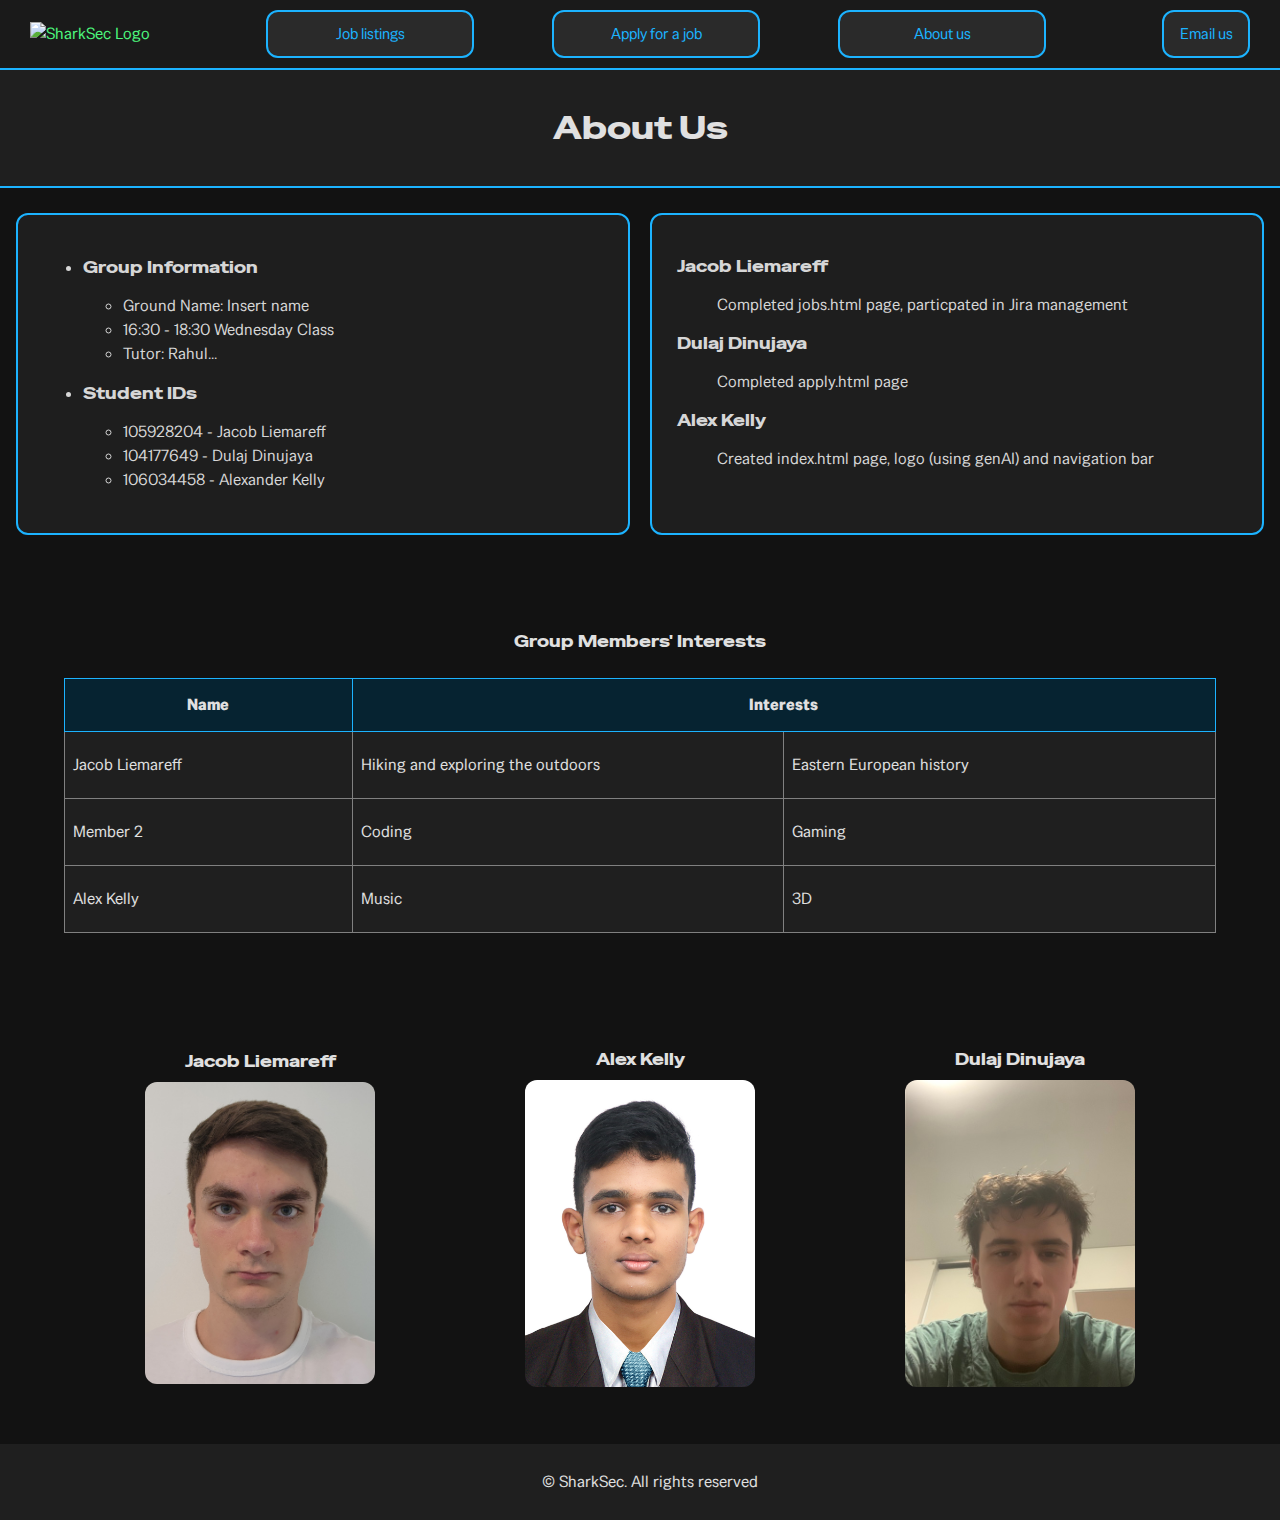
==== about.html @ 57f1396e "updated nav for all sites" ====
<!DOCTYPE html>
<html lang="en">
<head>
    <meta charset="UTF-8">
    <meta name="viewport" content="width=device-width, initial-scale=1.0">
    <title>About Page</title>
    <link rel="stylesheet" href="styles/styles.css">
    <link href="https://fonts.googleapis.com/css2?family=Special+Gothic&family=Special+Gothic+Expanded+One&display=swap" rel="stylesheet">
    <link href="https://fonts.googleapis.com/css2?family=Special+Gothic&display=swap" rel="stylesheet">
</head>
<body>
  <nav>
    <div id="nav-container">
      <div id="logo">
        <a = href="index.html"><img src="images/logo.png" alt="SharkSec Logo"></a>
      </div>

      <ul >
        <li class="button"><a href="jobs.html">Job listings</a></li>
        <li class="button"><a href="apply.html">Apply for a job</a></li>
        <li class="button"><a href="about.html">About us</a></li>
      </ul>

      <div id="emailus"><li ><a href="mailto:sharksecurity@example.com"> Email us</a></li></div>

    </div>
  </nav>

    <header class="header_jobs_page"> 
        <h1>About Us</h1> <!--Style h1, give it its own font using shorthand font property--> 
    </header>
    <!--USE SAME CLASS FOR THESE LISTS OR NAH? Maybe make list styles universal without class?-->
    <!--Nested list is generated by Gen AI. Prompt: "Can you please fix this nested loop:" (Input semi complete nested loop)-->
    <!--Change classes that are used in multiple pages to a more uniform name-->

    <div class="jobs_sections_grouped">
        <section class="jobs_page_section_1">
            <ul>
                <li><h3>Group Information</h3> <!--Simple way to make list heading font (defacto a heading)-->
                    <ul class="jobs_page_list"> <!--Reusing this class for simplicity-->
                        <li>Ground Name: Insert name</li>
                        <li>16:30 - 18:30 Wednesday Class</li>
                        <li>Tutor: Rahul...</li>
                    </ul>
                </li>
                <li><h3>Student IDs</h3>
                    <ul class="jobs_page_list">
                        <li>105928204 - Jacob Liemareff</li>
                        <li>104177649 - Dulaj Dinujaya</li>
                        <li>106034458 - Alexander Kelly</li>
                    </ul>
                </li>
            </ul>    
        </section>   
        
        <section class="jobs_page_section_2"> <!--Figure out why not styling-->
            <dl class="jobs_page_list">
                <dt><h3>Jacob Liemareff</h3></dt>
                <dd>Completed jobs.html page, particpated in Jira management</dd>
        
                <dt><h3>Dulaj Dinujaya</h3></dt>
                <dd>Completed apply.html page</dd>
        
                <dt><h3>Alex Kelly</h3></dt>
                <dd>Created index.html page, logo (using genAI) and navigation bar</dd>
            </dl>
        </section>
    </div>

    <!--Used Gen AI to modify table to includea caption and merged cell 
    Prompt:Output a HTML table (Must have cell or row merged with a caption) for members's interests.
     There are 3 members in our group. put filler text in place of names and interests. !-->
    <table border="1" id="about_table">
        <caption id="about_table_caption"><h3>Group Members' Interests</h3></caption>
        <tr>
          <th>Name</th>
          <th colspan="2">Interests</th>
        </tr>
        <tr>
          <td>Jacob Liemareff</td>
          <td>Hiking and exploring the outdoors</td>
          <td>Eastern European history</td>
        </tr>
        <tr>
          <td>Member 2</td>
          <td>Coding</td>
          <td>Gaming</td>
        </tr>
        <tr>
          <td>Alex Kelly</td>
          <td>Music</td>
          <td>3D</td>
        </tr>
      </table>

      <!--The below images related code is primariliy Gen AI. 
      Prompt: How would I make three images go in the middle of a webpage, 
      horizontally aligned, but centered in he middle and add heading to each of the images-->
      <!--Then prompted again: "they are still stacked vertically"-->
      <div id="about_image-container">
        <div class="about_image-item">
            <h3>Jacob Liemareff</h3>
            <img src="Images/Jacob.jpg" alt="Image of Alex Jacob Liemareff">
        </div>
        <div class="about_image-item">
            <h3>Alex Kelly</h3>
            <img src="Images/dulaj_dinujaya.jpg" alt="Image of Alex Kelly">
        </div>
        <div class="about_image-item">
            <h3>Dulaj Dinujaya</h3>
            <img src="Images/alex.jpg" alt="Image of Dulaj Dinujaya">
        </div>
    </div>


    <footer> <!--At the bottom of the webpage, they contain copyright notices, author info, contact, disclaims or links-->
        <p>&copy; SharkSec. All rights reserved</p> <!--the &copy creates the copyright logo-->
    </footer>
</body>
</html>
---- styles/styles.css ----
body {
    margin: 0;
    background-image: url('../images/sharkbackground.png');
    background-attachment: fixed;
    background-size: cover;
    background-repeat: no-repeat;
    background-position: center;

    font-family: "Special Gothic"; /* (Was Popins) Selects the font used. Be sure to add back-up font*/ 
    margin: 0; /*Ensures browsers apply NO default margin*/
    padding: 0; /*Gets rid of interanl spacing*/
    line-height: 1.5em; /*Vertical line spacing (text)*/
    background-color: #121212; /* Dark background */
    color: #e0e0e0; /* Light text color for contrast */
    
    
}
html, body {
    height: 100%; /* make html and body stretch to fill window */
    display: flex;
    flex-direction: column;
    min-width: 768px;
}

h1 {font: normal 2em "Special Gothic Expanded One";}
h2 {font: normal 1.5em "Special Gothic Expanded One";}
h3 {font: normal 1em "Special Gothic Expanded One";}

#nav-container{
    display: flex;
    justify-content: space-between; /* logo on left, links on right */
    align-items: center;
}
nav {
    border-bottom: 2px solid #1cb3ff;
    
    background-color: #1a1a1a;
    padding: 10px 30px;
}
nav ul {
    display: flex;
    
    list-style: none;
    justify-content: space-around;
    gap: 10%; /* space between buttons */
    margin: 0;
    padding: 0px;
}
a:link { text-decoration: none;}

nav ul li a {
    display: flex; 
    margin: 10px 20px 10px 20px;
}
#emailus {
    width: 5vw;
    list-style: none;
    border: 2px solid #1cb3ff;
    border-radius: 12px;
    padding: 10px 10px 10px 10px;
    background-color: #2a2a2a;
}
#emailus a{
    display:flex;
    text-decoration: none;
    color: #1cb3ff;
    justify-content: center;
    font-size: clamp(.4rem, 1.2vw, 1.1rem);
}
/* change border colour on hover */
#emailus:hover, .button:hover, .centeredsection:hover, #nexttoshark:hover {
    border-color: #4df77d;
}
#logo img {
    width: 100px;
    object-fit: cover;
    color: #4df77d;    
}
#logo a:hover, #sharkeat:hover{ filter: hue-rotate(-90deg);}

#sharkeat:hover{ transition: filter 1s ease;} /* ease into colour */

#homepage{ height: 400px;
    line-height: 50px;
    flex: 1;
    padding-left: 50px;
    padding-top: 100px;
    font-size: 20px;
}
#sharkeat {
    display: flex;
    justify-content: center;
    width: clamp(300px, 50vw, 900px);
    
    border-radius: 12px;
    margin-left: 25px;
    margin-top: 100px;
    margin-bottom: 100px;
    flex: 1;
    
}

#nexttoshark {
    width: 80%;
    border: #1cb3ff 2px solid;
    border-radius: 12px;
    margin-left: 25px;
    margin-top: 100px;
    margin-bottom: 100px;
    padding-left: 50px;
    padding-top: 25px;
    font-size: 20PX;
    
}
#nexttoshark li{ padding-top: 20px;}
.button {
    border: 2px solid #1cb3ff;
    border-radius: 12px;
    background-color: #2a2a2a;
    padding: 10px 10px -10px -10px;
    width: 20vw;
}

.button a {
    color: #1cb3ff;
    text-decoration: none;
    display: flex;
    justify-content: center;
    font-size: clamp(.4rem, 1.2vw, 1.1rem);
}
.centeredsection{
    flex: 1;
    padding: 2rem;
    border: 2px solid #1cb3ff;
    border-radius: 12px;
    margin: 25px;
    padding: 25px 25px 25px 25px;
    width: 42vw;
    font-size: 20px;
    line-height: 2.5em;
}

.centeredsection li, #nexttoshark li{  margin-bottom: 20px}
.centeredsection h2, p{ display: block;}



#maincontainer
{ display: flex;
    align-items: stretch; /* Makes both columns equal height */
    gap: 2rem; /*  spacing between columns */
}

/*Below code Jacob responsible for!!!*/  
/*Do mobile optimisation*/
/*Style the header better in next visit*/
/*Use different font for H1 element???? Check requirments again*/

.header_jobs_page{ /*Should we make this universal could be different on other pages I guess?*/
    background-color: #1f1f1f; /* Dark header background */
    text-align: center; /*Aligns test in the center*/
    padding: 1rem; /*Padding is the space between the text and element borders, used rem, is uniform and better for sacaling, think about changing everything to rem*/
    border-bottom: 2px solid #1cb3ff;/*EDIT: Changed thickness to 2px, 7 was a bit overwhelming I reakon, open to reversion*/ /*Boder thickness is set to 7px and its color is solid light blue*/ 
    transition: border-color 0.2s ease; 
    color: #e0e0e0;
}

.header_jobs_page:hover{
    border-bottom-color:#1cb3ff;
    /*<h1> elements should have their font variant, size and family etc. set using the short-hand font property. Ask tutor, seems unnecessary*/
}

footer{ /*Add hover to text, color, again, is open to change as with other elements*/
    background-color: #1f1f1f; /*Footer should be universal accross all pages?*/
    text-align: center; 
    padding: 10px; /*The space between an elements content and the border*/
    clear: both; /*Ensures that floated elements sit below the footer (aside caused trouble when I floated it right, which was a requirement*/
    color: #e0e0e0;
    width: 100%;
    
    
}


.jobs_sections_grouped{
    display: flex; /*Enables flexbox*/
    gap: 20px; /*Adds 20 pixels of space inbetween both sections*/
    justify-content:center; /*Horizontally aligns items*/
}

.jobs_page_section_1, .jobs_page_section_2{
    background-color: #1e1e1e; /*Sets the background colour to dark*/
    padding: 25px; /*should I do rem*/
    border-radius: 12px; /*Creates rounded edges*/
    border-style: solid; /*As the name imples makes the border solid*/
    border-width: 2px; /*Specifies the width of the border*/
    width: 48%; /*Sets the width of BOTH sections to 48% the width of the webpage*/
    margin-top: 25px; /*Ensures space above an element here that space is 25px*/
    box-sizing: border-box; /*makes the height/width of an element include padding, boder, and content(makes sections fit side by side better)*/
    border-color: #1cb3ff; /*Original border colour befpre hovered over*/
    transition: border-color 0.2s ease; /*The length of the transition between colours, ease is the transition style*/
    color: #d6d6d6;
    
}

.jobs_page_section_1:hover{border-color: #4df77d;} /*Adds the hover property makes the sections change colour to green when hovered over*/
.jobs_page_section_2:hover{border-color: #4df77d;}

.jobs_page_list li{ /*Adding the Li means that only the INDIVIDUAL LISTS go bold one at a time!*/
    font-weight: normal;
    transition: font-size 0.2s ease, font-weight 0.2s ease; /*Defines transition parameters when hovered over*/
}

.jobs_page_list li:hover{ /*Hover property (changes to transition parameters when hovered over*/
    font-size: 16.5px; /*Think about using em instead*/
    color: #4df77d; /*The colour the text changes to*/
    font-weight: 500; /*The thikness of the font*/
} /*Removed the bolded hover feature for non-lists*/


/*Comment the hell out of the below code on next visit!*/

.jobs_container {
    width: 100%;
    overflow: hidden; /* Clears the floats inside */
    padding: 50px;/*The distance from the left to the image*/
    box-sizing: border-box; /*makes the height/width of an element include padding, boder, and content(makes sections fit side by side better)*/
    min-height: 100vh;
}

.jobs_image-box { /*This relates to the div encasing the image itself*/
    float: left; 
    width: 55%;
    padding: 10px;
    box-sizing: border-box; 
    animation: mySlide; /*CALL this in @keyframes*/
    animation-duration: 1s; /*Anniamtion duration*/
    animation-duration: 3s;
    animation-fill-mode: forwards; /*Keeps animation in place after execution*/
    
}   
/*Impossible to make the animation start when I reach the image without JS, but I chose to leave this for personal future experimentation*/
/*So currently the image does slide accross, however when you refresh the page (to see it you have to refresh while viewing img*/
@keyframes mySlide {
    from {
      transform: translateX(0); /* Start at original position */
    }
    to {
      transform: translateX(45px); /* Move 20px to the right */
    }
  }
  

.jobs_image-box img {
    width: 100%;
    height: auto;
    display: block; /*Makes the image behave like a block?*/
    border-radius: 17px; /*Rounds the edges*/
}

.jobs_page_aside {
    background-color: #1e1e1e;
    padding: 10px;
    width: 25%;
    float: right;
    border-top: 4px solid #1cb3ff;
    transition: border-color 0.2s ease;
    box-sizing: border-box;
    color: #d6d6d6;
}

.jobs_page_aside:hover {
    border-top-color: #4df77d;
}

.jobs_page_aside h3 { /*Styles the h3 for jobs_page_aside classs*/
    margin-bottom: 10px;
    color: #1cb3ff;
}

#jobs_page_list_ol {
    font-weight: normal;
    transition: font-size 0.2s ease, font-weight 0.2s ease;
}

#jobs_page_list_ol li:hover {
    font-size: 16.5px; /*Think about using em instead*/
    color: #4df77d; /*The colour the text changes to*/
    font-weight: 500; 
}

/* --------------------------------------------------- css for apply.html page---------------------------------------------------------- */
main {
    max-width: 800px; 
    margin: 2em auto;   /* use auto to center the margine */
    padding: 2em;   /* */
    background-color: #1e1e1e;  /* put backgroung to dark color */
    border-radius: 12px;    /* making corners rounded and with 12 px radius */
    border: 2px solid #1cb3ff;  /* making border solid and put color to light blue  */
    color: #e0e0e0;     /* changing the text color */
    box-shadow: 0 0 30px rgba(28, 179, 255, 0.2);   /* gives a little glowing shadow effect in the border */
    flex: 1; /* take up space vertically */
}


form {
    display: flex;  /* puting the flexbox layout to the form */
    flex-direction: column; /* arrange the elements in the form */
    gap: 1.5em; /* adding the spacing between each element in the form */
}

label {
    font-weight: bold;  /* making the text in the lable bold */
    margin-top: 0.5em;  /* adding the space between each lable  */
    color: #1cb3ff;     /* making the lanle color to light blue  */
}


input[type="text"], 
input[type="email"],    
input[type="tel"],  
input[type="date"], 
select,     /* by selecting above input types called text, email, tel, and date it will use below stlying for all places that these inputs are use in apply.html   */
textarea {
    padding: 0.8em;
    background-color: #2a2a2a;  
    border: 1px solid #555;     /* add a lightly dark gray outline around the fields */
    border-radius: 8px;     /* rounding the cornes in the fields */
    color: #e0e0e0;     /* putting the text to a light color  */
    font-size: 1em;    
}   


input:focus,        /* by using focus, when someone click one of input or select or text area options in the form it will change according to this */
select:focus,       
textarea:focus {       
    outline: none;      
    border-color: #4df77d;      /* putting the color to light green  */
    box-shadow: 0 0 5px #4df77d;    /* making the small shadow around the box */
}


fieldset {
    border: 1px solid #1cb3ff;  
    border-radius: 10px;    /* making the corners rounded */
    padding: 1.5em;     
}


legend {
    font-weight: bold;  /* converting to the bold text */
    font-size: 1.1em;   /* changin the font size to 1.1 times the original size */
    color: #1cb3ff; /* changhin the color to a light blue */
}


button {
    background-color: #1cb3ff;  
    color: #121212;     /* changing the text color inside the button to a dark color  */
    padding: 0.8em 2em;     
    border: none;       /* removing the default border */
    border-radius: 10px;        /* making the corners round in the border */
    cursor: pointer;        /* when hovering the border cursor will change in to the pointer */
    font-size: 1em;    
    font-weight: bold;      /* making the text bold in the border */
    transition: background-color 0.3s ease, color 0.3s ease;   /* this makes a soomth transition when hover */
}


button:hover {
    background-color: #4df77d;  /* making the background color change when hover */
    color: #121212;     /* even in hover this makes the text color same as before  */   
}




/*Below is About page code*/
/*Once deal with htmnl find way to style the heading of the nested list "Group Information" and "Student IDs" to make Special Gothic Expanded One font*
/*Style table/images*/
/*FIX THIS*/
.jobs_page_list dd {
    font-weight: normal;
    transition: font-size 0.2s ease, font-weight 0.2s ease; /*Defines transition parameters when hovered over*/
}

.jobs_page_list dd:hover {
    font-size: 16.5px; /*Think about using em instead*/
    color: #4df77d; /*The colour the text changes to*/
    font-weight: 500; /*The thikness of the font*/
}

/*for the about_table/about_table_cation styling Gen AI was used. 
Prompt: when styling a table how would I make the caption sit on top of the table? Here is my code so far,
 it makes the caption sit to the side: #about_table { display: flex; align-items: ; }
*/
#about_table {
    border-collapse: collapse; /* Optional: For cleaner borders */
    border-radius: 12px; /*Why not working*/
    width: 90%; /* Adjust table width if needed */
    margin: auto; /* no flex-box as that would need container, this is easier (saves time as this was styled close to deadline) */;
    margin-top: 80px; /*Adds space between table and above element*/
    margin-bottom: 50px;
    background-color:#1f1f1f;
    flex: 1;
}

#about_table th {
    height: 50px;
    border-color: #1cb3ff;
    background-color: #062331;
    transition: border-color 0.2s ease;
}

#about_table th:hover {
    border-color: #4df77d;
    background-color: #0c4864;
}

#about_table td {
    background-color: #1f1f1f;
    transition: background-color 0.2s ease;  /*Defines transition parameters when hovered over*/
    height: 50px;
    padding: 0.5em;
}

#about_table td:hover {
    font-size: 16.5px; /*Think about using em instead*/
    background-color: #353535; /*The colour the text changes to*/
    font-weight: 500;
}


/*The following two blocks of code are made with Gen AI.
 Prompt: "On my table the interests section is split in half but not evenly how to fix: Here HTML:" (I gave Chat GPT my existing HTML)
 Prompt: "now the name section is too small" followed up with "surely there is a more easy way weith less code, all I want is for the name section to be bigger"
 It gave me the following CSS outputs, which I modified. */
#about_table td:nth-child(2),
#about_table td:nth-child(3) {
  width: 30%;
}

#about_table td:first-child,
#about_table th:first-child {
  width: 20%;
}


#about_table_caption {
    caption-side: top; /* Ensures the caption sits above the table */
    text-align: center; /* Center-align the caption */
    font-weight: bold;
    margin-bottom: 10px; /* Add spacing below the caption */
}

/*Gen AI code. Prompt: "How would I make three images go in the middle of a webpage, 
horizontally aligned, but centered in he middle and add heading to each of the images"*/
/* Ensures the container fills the viewport and centers content */
/*Then prompted again: "they are still stacked vertically"*/
#about_image-container {
    display: flex;
    flex-direction: row; /* Ensures horizontal alignment */
    justify-content: center;
    align-items: center; /* Centers vertically */
    gap: 150px; /* Adds space between items */
    margin-bottom: 50px;
    margin-top: 50px /*Space from above element*/
    
}

.about_image-item {
    text-align: center;
}

.about_image-item img {
    max-width: 230px; /* Adjust to scale images down */
    height: auto;
    border-radius: 12px;
}

.about_image-item h3 {
    margin-bottom: 10px;
}
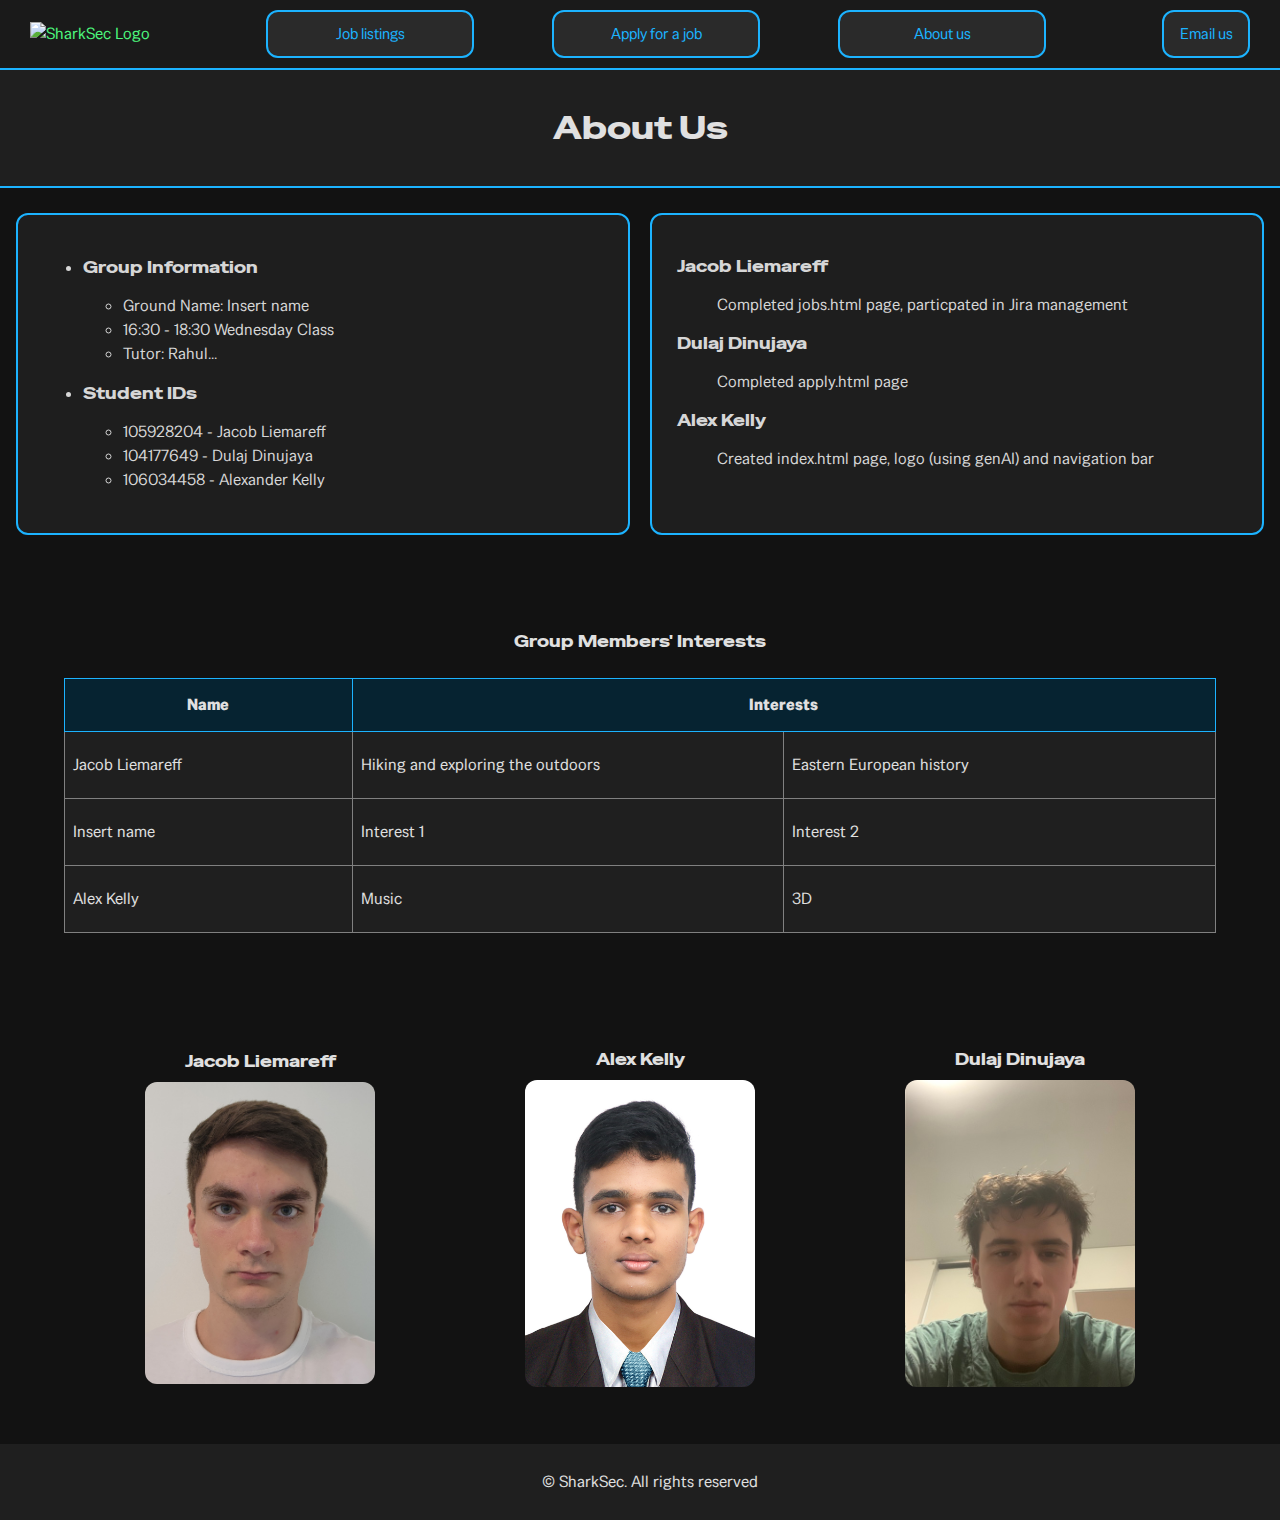
==== commit 56ba014c: "Edited about.html page changed the filler text" ====
--- a/about.html
+++ b/about.html
@@ -82,9 +82,9 @@
           <td>Eastern European history</td>
         </tr>
         <tr>
-          <td>Member 2</td>
-          <td>Coding</td>
-          <td>Gaming</td>
+          <td>Insert name</td>
+          <td>Interest 1</td>
+          <td>Interest 2</td>
         </tr>
         <tr>
           <td>Alex Kelly</td>
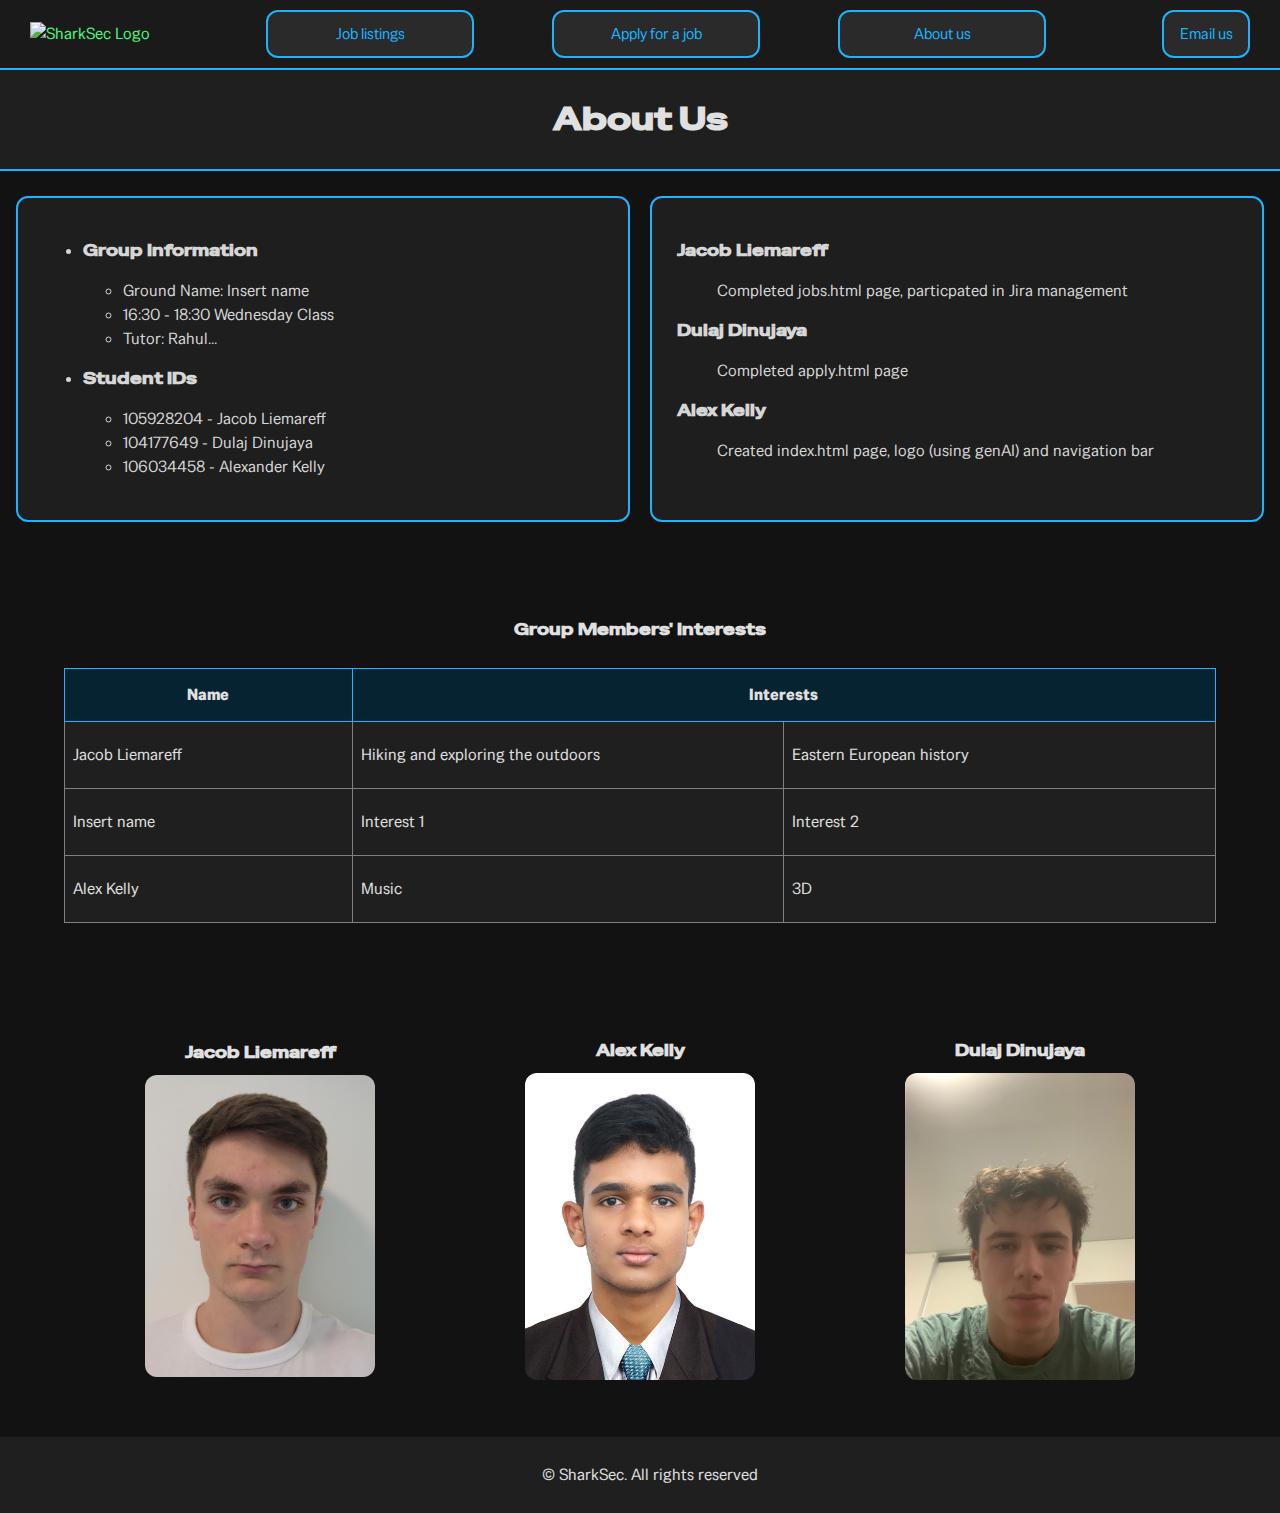
==== commit 3c6eb9ff: "comments,readability tweaks" ====
--- a/about.html
+++ b/about.html
@@ -16,9 +16,9 @@
       </div>
 
       <ul >
-        <li class="button"><a href="jobs.html">Job listings</a></li>
-        <li class="button"><a href="apply.html">Apply for a job</a></li>
-        <li class="button"><a href="about.html">About us</a></li>
+        <li class="navbutton"><a href="jobs.html">Job listings</a></li>
+        <li class="navbutton"><a href="apply.html">Apply for a job</a></li>
+        <li class="navbutton"><a href="about.html">About us</a></li>
       </ul>
 
       <div id="emailus"><li ><a href="mailto:sharksecurity@example.com"> Email us</a></li></div>
--- a/styles/styles.css
+++ b/styles/styles.css
@@ -1,5 +1,7 @@
+/* --------------------------------------------------- GLOBAL---------------------------------------------------------- */
+
 body {
-    margin: 0;
+    
     background-image: url('../images/sharkbackground.png');
     background-attachment: fixed;
     background-size: cover;
@@ -22,24 +24,36 @@
     min-width: 768px;
 }
 
-h1 {font: normal 2em "Special Gothic Expanded One";}
-h2 {font: normal 1.5em "Special Gothic Expanded One";}
-h3 {font: normal 1em "Special Gothic Expanded One";}
-
+h1, h2, h3 {
+    font-family: "Special Gothic Expanded One", sans-serif;
+}
+h1 { font-size: 2em; }
+h2 { font-size: 1.5em; }
+h3 { font-size: 1em; }
+
+footer{ /*Add hover to text, color, again, is open to change as with other elements*/
+    background-color: #1f1f1f; /*Footer should be universal accross all pages?*/
+    text-align: center; 
+    padding: 10px; /*The space between an elements content and the border*/
+    clear: both; /*Ensures that floated elements sit below the footer (aside caused trouble when I floated it right, which was a requirement*/
+    color: #e0e0e0;
+    width: 100%;
+}
+footer a{ color: #1cb3ff;}
+
+/* ---------- menu ---------- */
 #nav-container{
     display: flex;
-    justify-content: space-between; /* logo on left, links on right */
+    justify-content: space-between; 
     align-items: center;
 }
 nav {
     border-bottom: 2px solid #1cb3ff;
-    
     background-color: #1a1a1a;
     padding: 10px 30px;
 }
 nav ul {
     display: flex;
-    
     list-style: none;
     justify-content: space-around;
     gap: 10%; /* space between buttons */
@@ -52,6 +66,23 @@
     display: flex; 
     margin: 10px 20px 10px 20px;
 }
+/* ---------- buttons ---------- */
+.navbutton {
+    border: 2px solid #1cb3ff;
+    border-radius: 12px;
+    background-color: #2a2a2a;
+    padding: 10px 10px -10px -10px;
+    width: 20vw;
+}
+
+.navbutton a {
+    color: #1cb3ff;
+    text-decoration: none;
+    display: flex;
+    justify-content: center;
+    font-size: clamp(.4rem, 1.2vw, 1.1rem);
+}
+/* ---------- email button ---------- */
 #emailus {
     width: 5vw;
     list-style: none;
@@ -68,9 +99,10 @@
     font-size: clamp(.4rem, 1.2vw, 1.1rem);
 }
 /* change border colour on hover */
-#emailus:hover, .button:hover, .centeredsection:hover, #nexttoshark:hover {
+#emailus:hover, .navbutton:hover, .mainpanel:hover, #nexttoshark:hover {
     border-color: #4df77d;
 }
+/* ---------- logo ---------- */
 #logo img {
     width: 100px;
     object-fit: cover;
@@ -80,6 +112,8 @@
 
 #sharkeat:hover{ transition: filter 1s ease;} /* ease into colour */
 
+
+/* --------------------------------------------------- index.html styling ---------------------------------------------------------- */
 #homepage{ height: 400px;
     line-height: 50px;
     flex: 1;
@@ -113,22 +147,8 @@
     
 }
 #nexttoshark li{ padding-top: 20px;}
-.button {
-    border: 2px solid #1cb3ff;
-    border-radius: 12px;
-    background-color: #2a2a2a;
-    padding: 10px 10px -10px -10px;
-    width: 20vw;
-}
-
-.button a {
-    color: #1cb3ff;
-    text-decoration: none;
-    display: flex;
-    justify-content: center;
-    font-size: clamp(.4rem, 1.2vw, 1.1rem);
-}
-.centeredsection{
+
+.mainpanel{
     flex: 1;
     padding: 2rem;
     border: 2px solid #1cb3ff;
@@ -140,16 +160,18 @@
     line-height: 2.5em;
 }
 
-.centeredsection li, #nexttoshark li{  margin-bottom: 20px}
-.centeredsection h2, p{ display: block;}
-
-
+.mainpanel li, #nexttoshark li{  margin-bottom: 20px}
+.mainpanel h2, p{ display: block;}
 
 #maincontainer
 { display: flex;
     align-items: stretch; /* Makes both columns equal height */
     gap: 2rem; /*  spacing between columns */
 }
+
+
+/* --------------------------------------------------- jobs.html styling ---------------------------------------------------------- */
+
 
 /*Below code Jacob responsible for!!!*/  
 /*Do mobile optimisation*/
@@ -170,16 +192,6 @@
     /*<h1> elements should have their font variant, size and family etc. set using the short-hand font property. Ask tutor, seems unnecessary*/
 }
 
-footer{ /*Add hover to text, color, again, is open to change as with other elements*/
-    background-color: #1f1f1f; /*Footer should be universal accross all pages?*/
-    text-align: center; 
-    padding: 10px; /*The space between an elements content and the border*/
-    clear: both; /*Ensures that floated elements sit below the footer (aside caused trouble when I floated it right, which was a requirement*/
-    color: #e0e0e0;
-    width: 100%;
-    
-    
-}
 
 
 .jobs_sections_grouped{
@@ -373,9 +385,9 @@
 }
 
 
-
-
-/*Below is About page code*/
+/* --------------------------------------------------- about.html styling ---------------------------------------------------------- */
+
+
 /*Once deal with htmnl find way to style the heading of the nested list "Group Information" and "Student IDs" to make Special Gothic Expanded One font*
 /*Style table/images*/
 /*FIX THIS*/
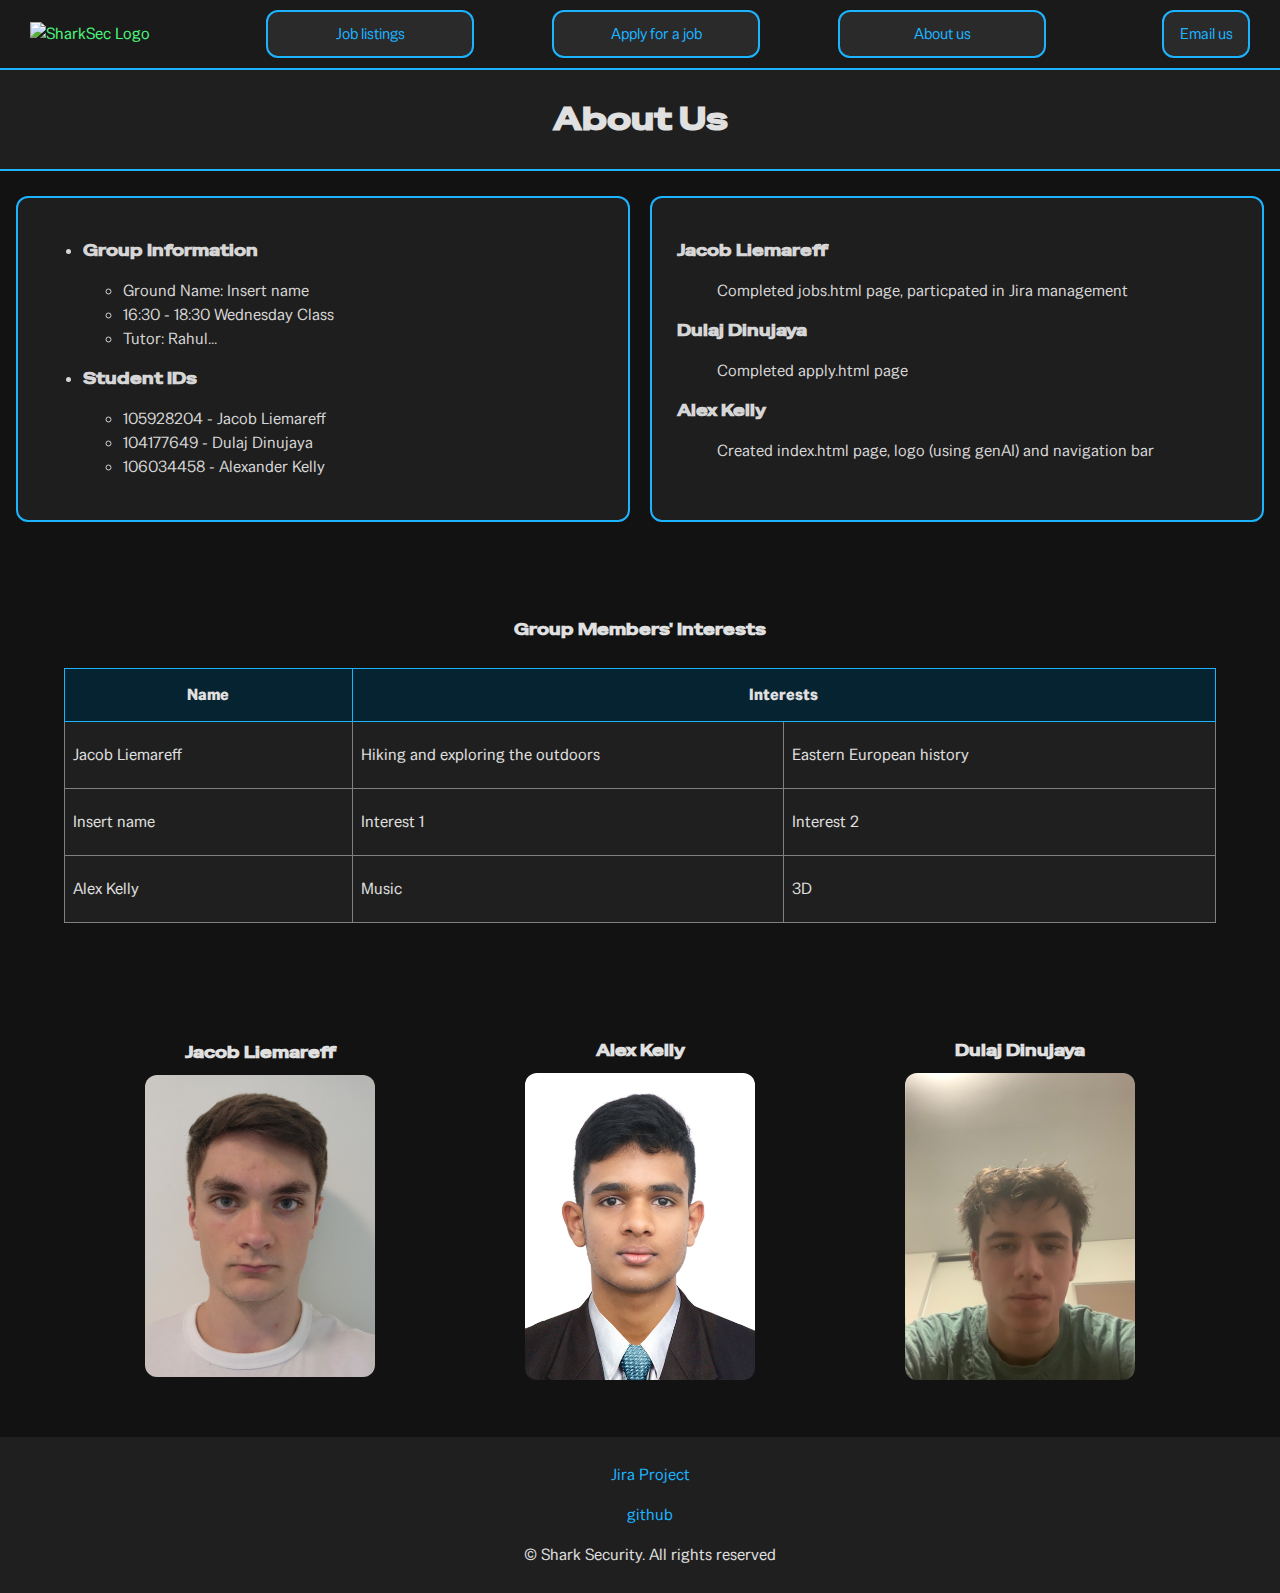
==== commit 7905b27a: "universal footer" ====
--- a/about.html
+++ b/about.html
@@ -113,8 +113,10 @@
     </div>
 
 
-    <footer> <!--At the bottom of the webpage, they contain copyright notices, author info, contact, disclaims or links-->
-        <p>&copy; SharkSec. All rights reserved</p> <!--the &copy creates the copyright logo-->
+    <footer>
+      <p><a href="https://alkel.atlassian.net" target="_blank">Jira Project</a></p>
+      <p><a href="https://github.com/Alkel108/group_project" target="_blank">github</a></p>
+      <p>&copy; Shark Security. All rights reserved</p>
     </footer>
 </body>
 </html>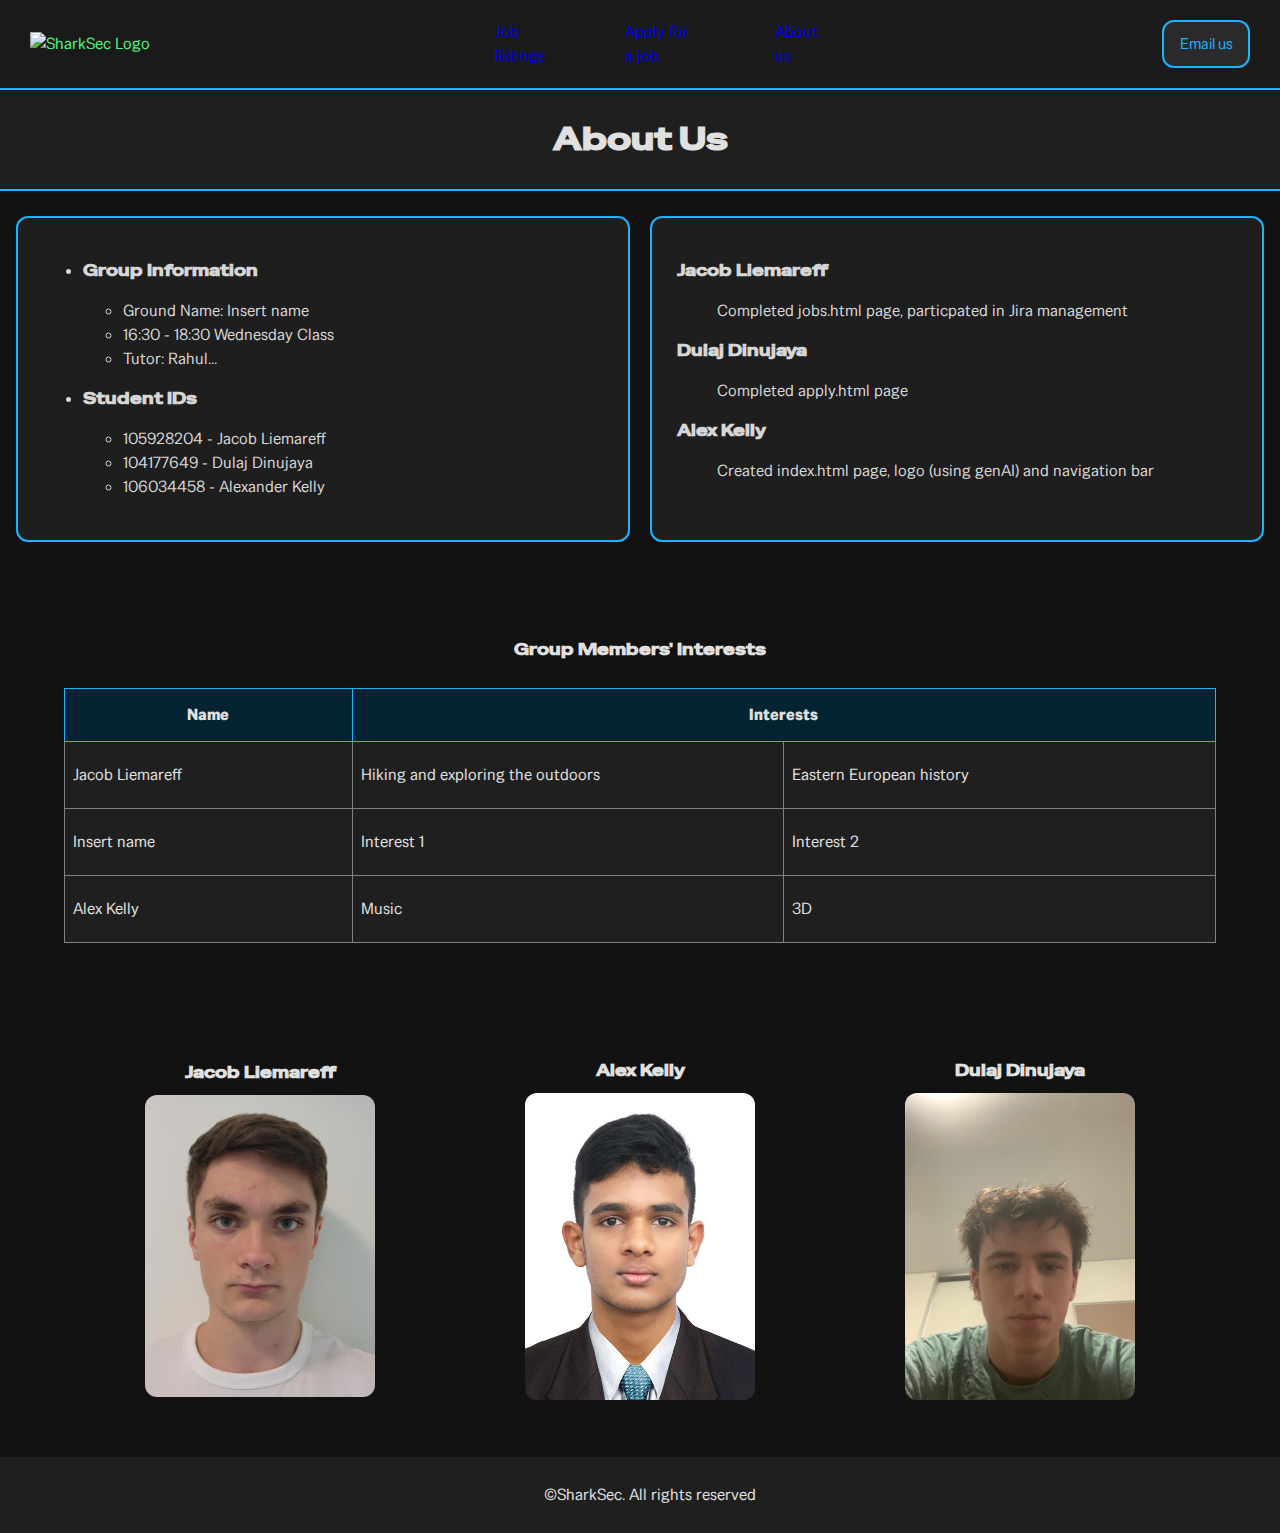
==== commit 4ebf68e0: "Some minor change after validating code incomplete" ====
--- a/about.html
+++ b/about.html
@@ -9,16 +9,17 @@
     <link href="https://fonts.googleapis.com/css2?family=Special+Gothic&display=swap" rel="stylesheet">
 </head>
 <body>
+
   <nav>
     <div id="nav-container">
       <div id="logo">
-        <a = href="index.html"><img src="images/logo.png" alt="SharkSec Logo"></a>
+        <a href="index.html"><img src="images/logo.png" alt="SharkSec Logo"></a>
       </div>
 
       <ul >
-        <li class="navbutton"><a href="jobs.html">Job listings</a></li>
-        <li class="navbutton"><a href="apply.html">Apply for a job</a></li>
-        <li class="navbutton"><a href="about.html">About us</a></li>
+        <li class="button"><a href="jobs.html">Job listings</a></li>
+        <li class="button"><a href="apply.html">Apply for a job</a></li>
+        <li class="button"><a href="about.html">About us</a></li>
       </ul>
 
       <div id="emailus"><li ><a href="mailto:sharksecurity@example.com"> Email us</a></li></div>
@@ -113,10 +114,8 @@
     </div>
 
 
-    <footer>
-      <p><a href="https://alkel.atlassian.net" target="_blank">Jira Project</a></p>
-      <p><a href="https://github.com/Alkel108/group_project" target="_blank">github</a></p>
-      <p>&copy; Shark Security. All rights reserved</p>
+    <footer> <!--At the bottom of the webpage, they contain copyright notices, author info, contact, disclaims or links-->
+        <p>&copy;SharkSec. All rights reserved</p> <!--the &copy creates the copyright logo-->
     </footer>
 </body>
 </html>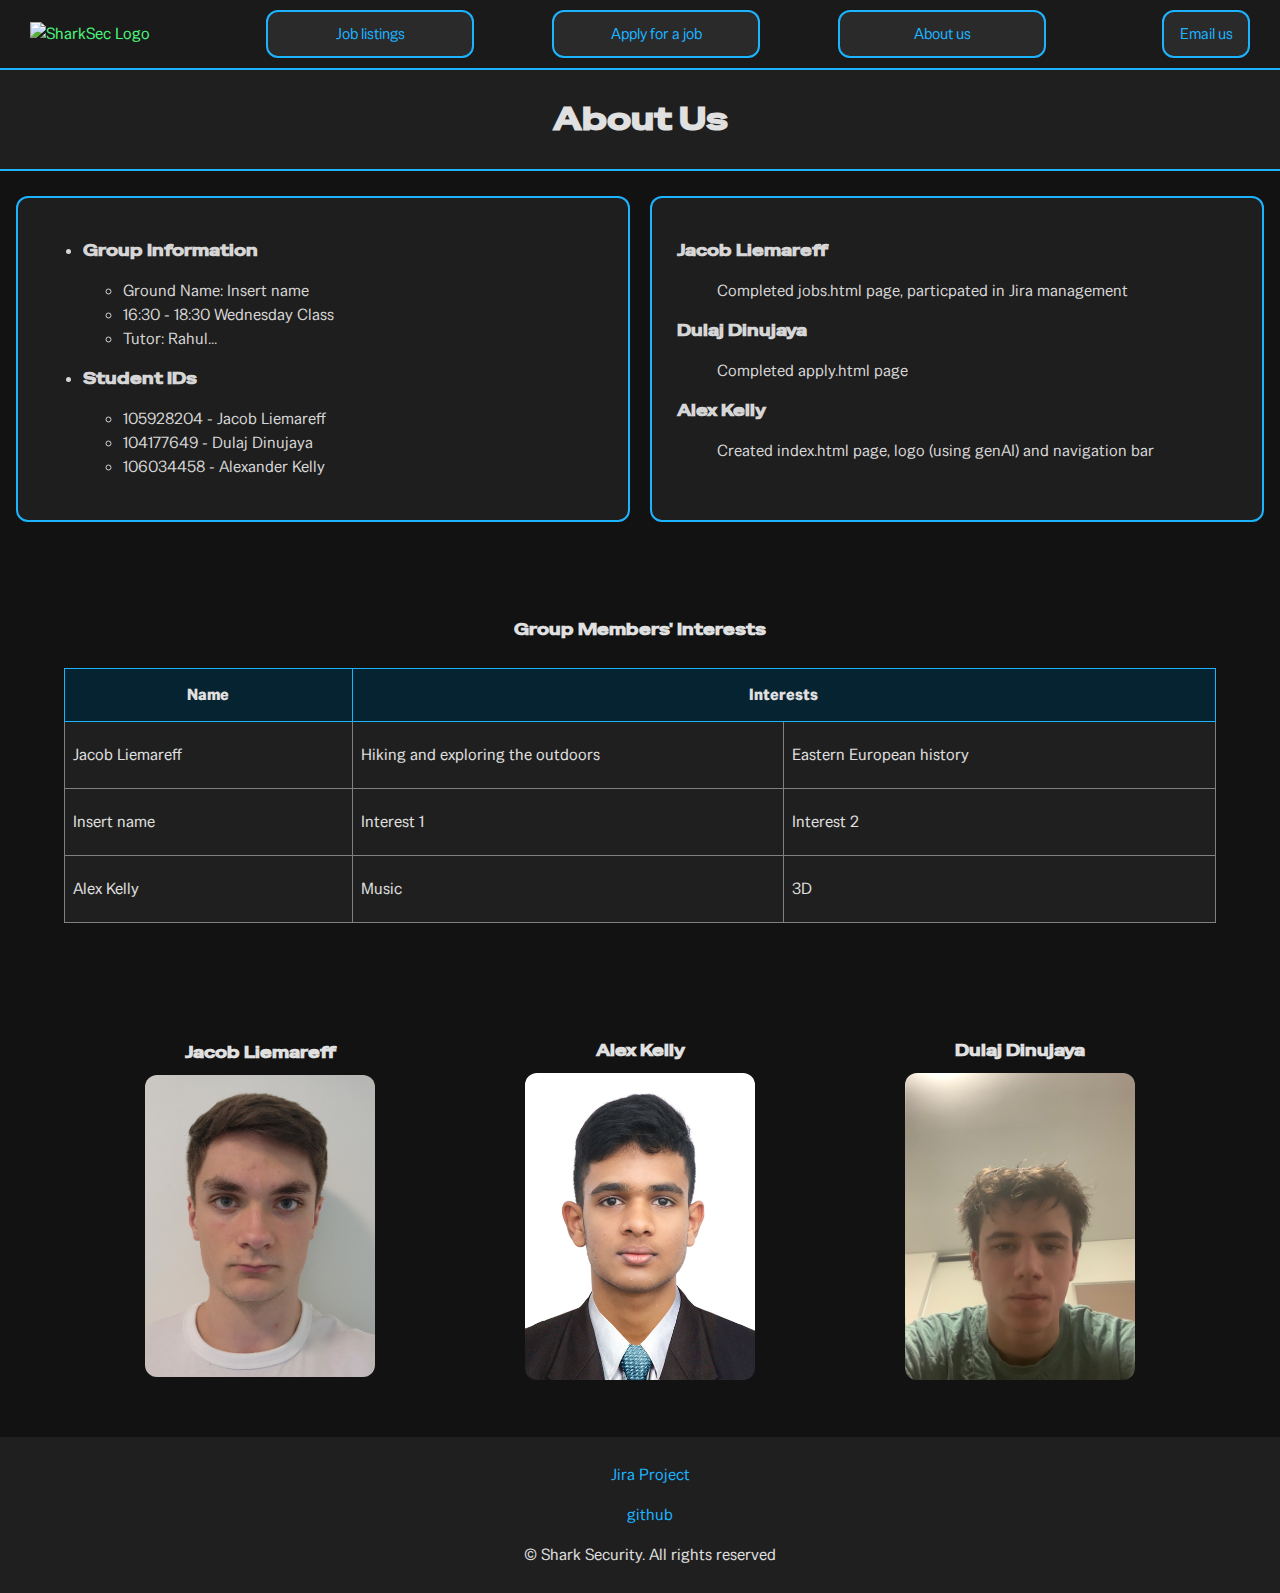
==== commit fccf5f67: "Merge branch 'main' of https://github.com/Alkel108/group_project" ====
--- a/about.html
+++ b/about.html
@@ -17,9 +17,9 @@
       </div>
 
       <ul >
-        <li class="button"><a href="jobs.html">Job listings</a></li>
-        <li class="button"><a href="apply.html">Apply for a job</a></li>
-        <li class="button"><a href="about.html">About us</a></li>
+        <li class="navbutton"><a href="jobs.html">Job listings</a></li>
+        <li class="navbutton"><a href="apply.html">Apply for a job</a></li>
+        <li class="navbutton"><a href="about.html">About us</a></li>
       </ul>
 
       <div id="emailus"><li ><a href="mailto:sharksecurity@example.com"> Email us</a></li></div>
@@ -114,8 +114,10 @@
     </div>
 
 
-    <footer> <!--At the bottom of the webpage, they contain copyright notices, author info, contact, disclaims or links-->
-        <p>&copy;SharkSec. All rights reserved</p> <!--the &copy creates the copyright logo-->
+    <footer>
+      <p><a href="https://alkel.atlassian.net" target="_blank">Jira Project</a></p>
+      <p><a href="https://github.com/Alkel108/group_project" target="_blank">github</a></p>
+      <p>&copy; Shark Security. All rights reserved</p>
     </footer>
 </body>
 </html>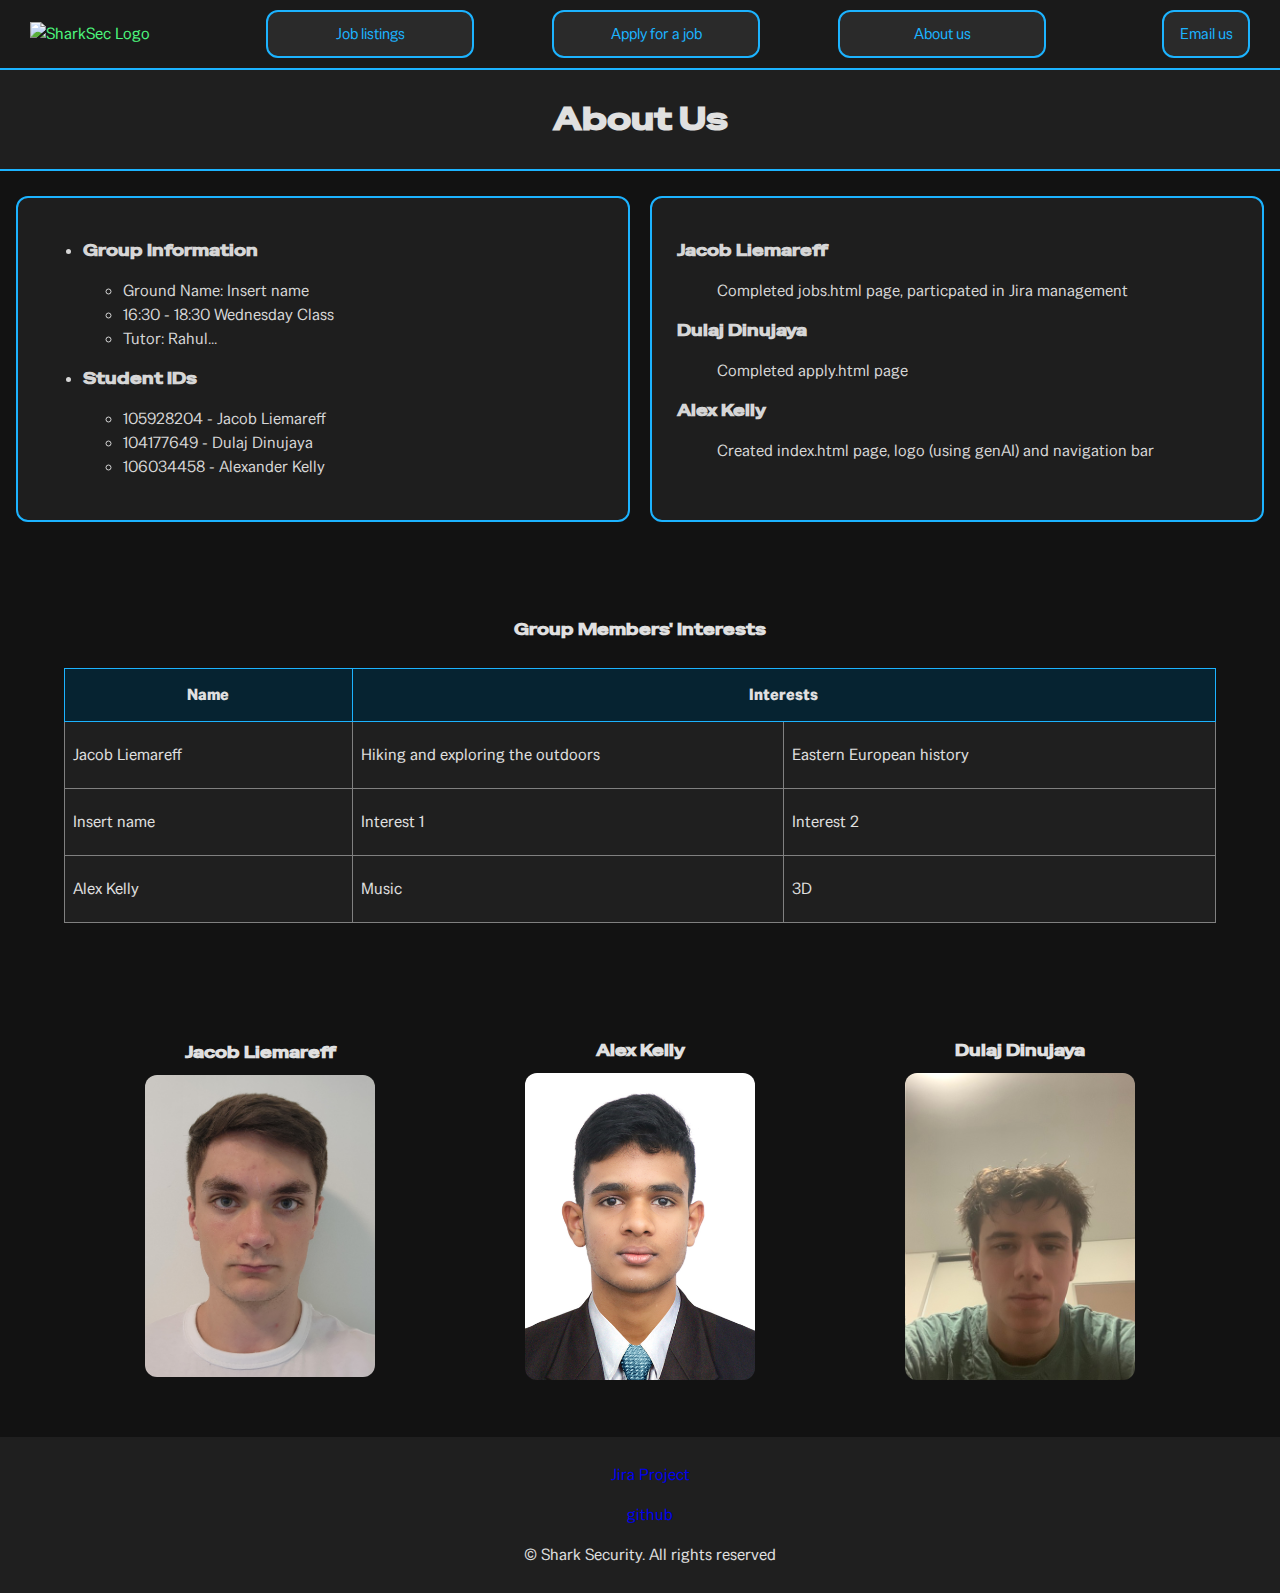
==== commit 9a44306d: "Validated apply.html and jobs.html" ====
--- a/about.html
+++ b/about.html
@@ -22,7 +22,7 @@
         <li class="navbutton"><a href="about.html">About us</a></li>
       </ul>
 
-      <div id="emailus"><li ><a href="mailto:sharksecurity@example.com"> Email us</a></li></div>
+      <div id="emailus"><a href="mailto:sharksecurity@example.com"> Email us</a></div>
 
     </div>
   </nav>
--- a/styles/styles.css
+++ b/styles/styles.css
@@ -3,6 +3,7 @@
 body {
     
     background-image: url('../images/sharkbackground.png');
+    /* Make a background image that would be fitting this home page (screenshot of the website) */
     background-attachment: fixed;
     background-size: cover;
     background-repeat: no-repeat;
@@ -39,7 +40,7 @@
     color: #e0e0e0;
     width: 100%;
 }
-footer a{ color: #1cb3ff;}
+footer a{ text-decoration: none;}
 
 /* ---------- menu ---------- */
 #nav-container{
@@ -51,8 +52,10 @@
     border-bottom: 2px solid #1cb3ff;
     background-color: #1a1a1a;
     padding: 10px 30px;
+    flex-direction: row;
 }
 nav ul {
+    
     display: flex;
     list-style: none;
     justify-content: space-around;
@@ -168,7 +171,12 @@
     align-items: stretch; /* Makes both columns equal height */
     gap: 2rem; /*  spacing between columns */
 }
-
+#secondmaincontainer
+{ display: flex;
+    align-items: stretch; /* Makes both columns equal height */
+    gap: 2rem; /*  spacing between columns */
+    margin-right: 30px;
+}
 
 /* --------------------------------------------------- jobs.html styling ---------------------------------------------------------- */
 
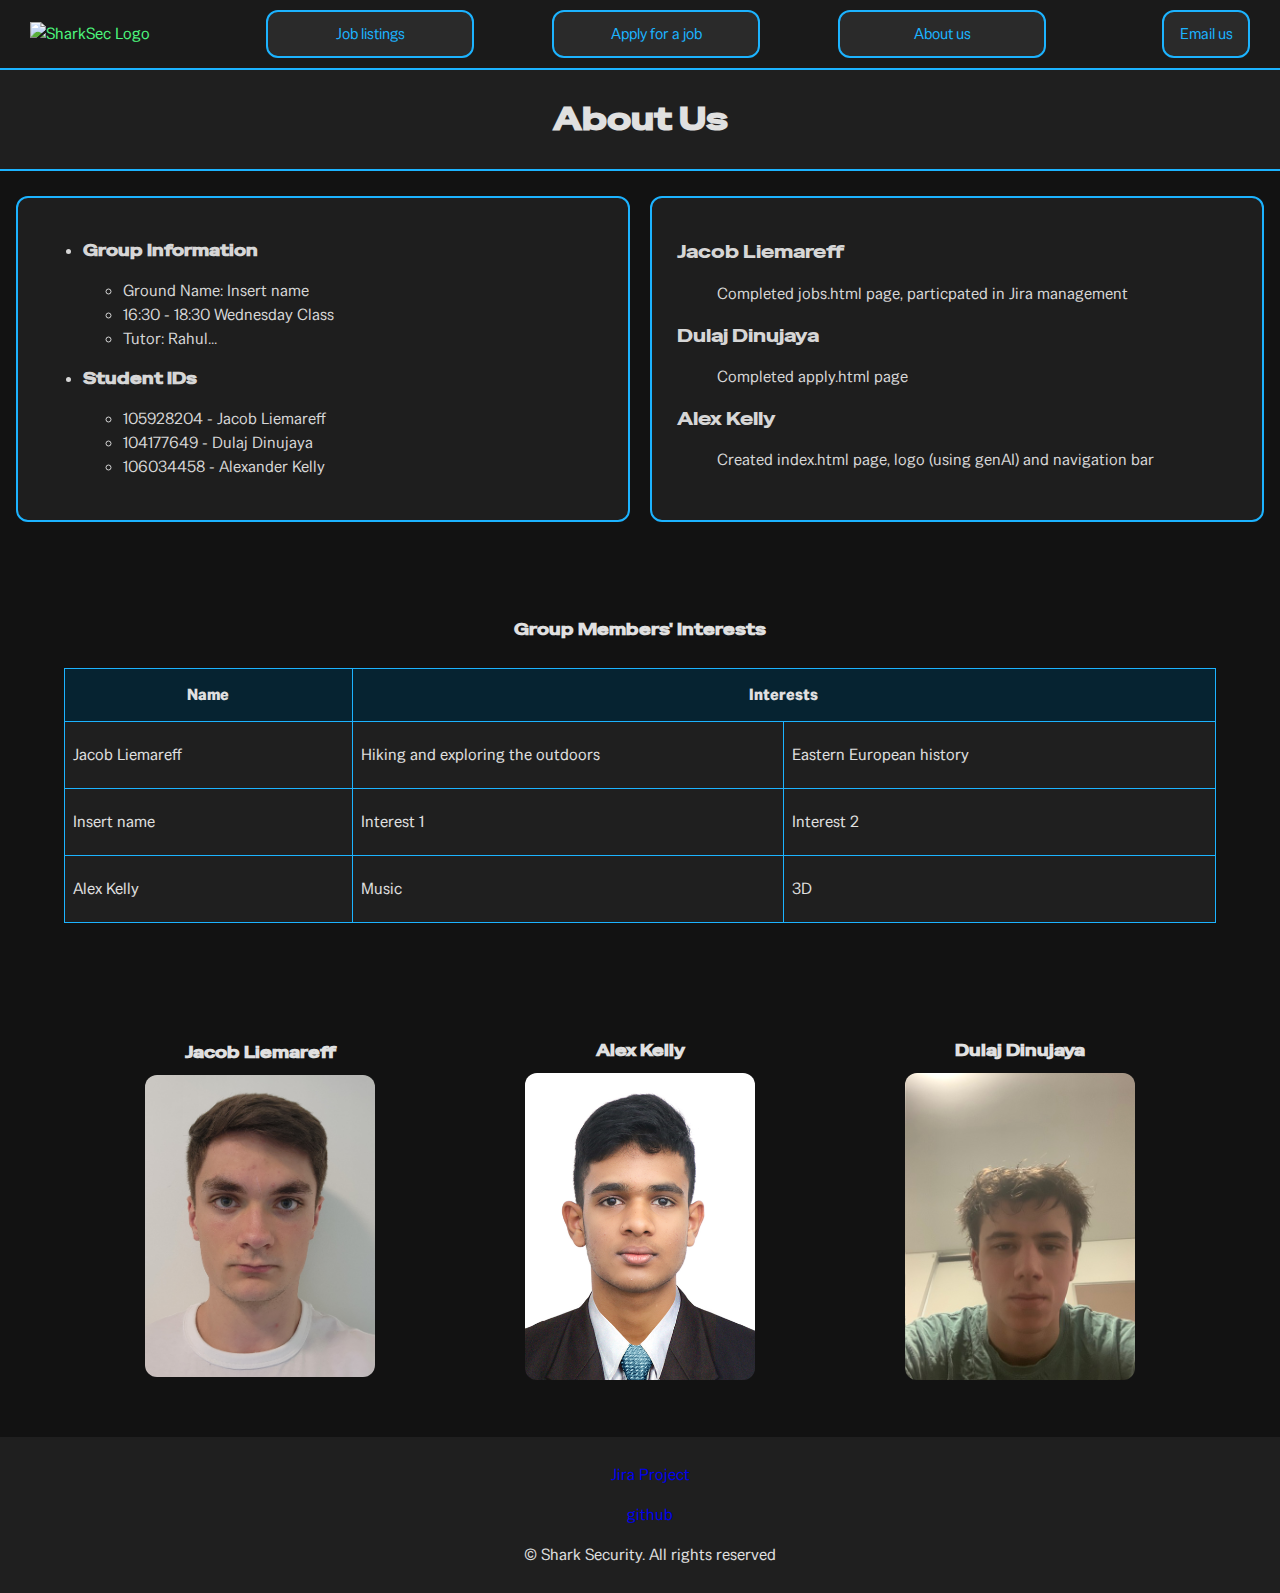
==== commit 77fb02a4: "Completed!" ====
--- a/about.html
+++ b/about.html
@@ -53,16 +53,19 @@
                 </li>
             </ul>    
         </section>   
-        
-        <section class="jobs_page_section_2"> <!--Figure out why not styling-->
+
+        <!--Partially generated by Gen AI (to fix error where I put h3 tags in HTML)
+         Prompt: "I need to somehow change the h3 tag to h3 in the css, because the HTML validator told me this is obsolete and that I should use css. 
+         Here is my HTML:"(This is why I added the p element with the new class) (HTML was the one with the error that I have to ChatGPT-->
+        <section class="jobs_page_section_2"> 
             <dl class="jobs_page_list">
-                <dt><h3>Jacob Liemareff</h3></dt>
+                <dt><p class="about_name">Jacob Liemareff</p></dt> <!--If can't fix revert to using h3-->
                 <dd>Completed jobs.html page, particpated in Jira management</dd>
         
-                <dt><h3>Dulaj Dinujaya</h3></dt>
+                <dt><p class="about_name">Dulaj Dinujaya</p></dt>
                 <dd>Completed apply.html page</dd>
         
-                <dt><h3>Alex Kelly</h3></dt>
+                <dt><p class="about_name">Alex Kelly</p></dt>
                 <dd>Created index.html page, logo (using genAI) and navigation bar</dd>
             </dl>
         </section>
@@ -71,7 +74,7 @@
     <!--Used Gen AI to modify table to includea caption and merged cell 
     Prompt:Output a HTML table (Must have cell or row merged with a caption) for members's interests.
      There are 3 members in our group. put filler text in place of names and interests. !-->
-    <table border="1" id="about_table">
+    <table id="about_table">
         <caption id="about_table_caption"><h3>Group Members' Interests</h3></caption>
         <tr>
           <th>Name</th>
--- a/styles/styles.css
+++ b/styles/styles.css
@@ -410,10 +410,22 @@
     font-weight: 500; /*The thikness of the font*/
 }
 
+/*Generated by Gen AI (to fix error where I put h3 tags in HTML)
+ Prompt: "I need to somehow change the h3 tag to h3 in the css, because the HTML validator told me this is obsolete and that I should use css. 
+ Here is my HTML:" (HTML was the one with the error that I have to ChatGPT 
+ SIDENOTE: I modified the AI code by removing the font-weight property and reducing the font size*/
+.about_name {
+    font-family: "Special Gothic Expanded One";
+    font-size: 1.1em;
+    display: block;
+    margin-top: 1em;
+    margin-bottom: 1em;
+}
+
+
 /*for the about_table/about_table_cation styling Gen AI was used. 
 Prompt: when styling a table how would I make the caption sit on top of the table? Here is my code so far,
- it makes the caption sit to the side: #about_table { display: flex; align-items: ; }
-*/
+ it makes the caption sit to the side:*/
 #about_table {
     border-collapse: collapse; /* Optional: For cleaner borders */
     border-radius: 12px; /*Why not working*/
@@ -424,6 +436,17 @@
     background-color:#1f1f1f;
     flex: 1;
 }
+
+
+/*This was generated by Gen AI. Prompt; "How to replace a border table: <table border="1" id="about_table"> with css"
+Followed up with the prompt: "I already have css styling the table can I just remove the border 1 thing and change nothing? (inserted code)" 
+Followed up with the prompt: "Do I need to add this in addition to my code(along with code output by Gen AI" - resulted in the below code*/
+#about_table, 
+#about_table th, 
+#about_table td {
+    border: 1px solid #1cb3ff;
+}
+
 
 #about_table th {
     height: 50px;
